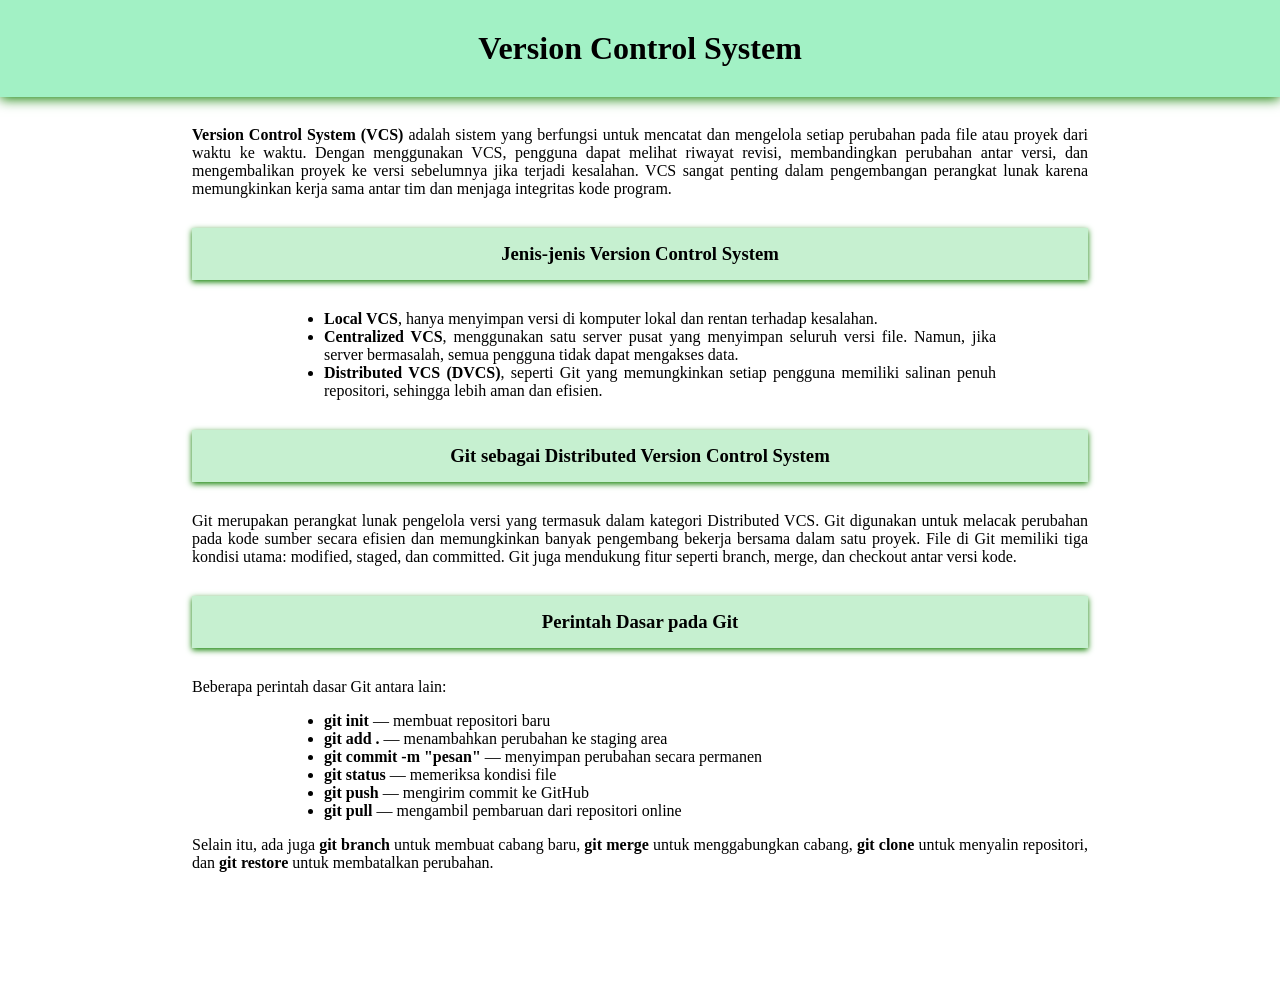
==== indexx.html @ 7851b5a6 "first commit" ====
<!DOCTYPE html>
<html lang="en">
<head>
    <meta charset="UTF-8">
    <meta name="viewport" content="width=device-width, initial-scale=1.0">
    <title>Version Control System</title>
    <link rel="stylesheet" href="styleee.css">
</head>
<body>
    <h1>Version Control System</h1>
        <p><b>Version Control System (VCS)</b> adalah sistem yang berfungsi untuk mencatat dan mengelola setiap perubahan pada file atau proyek dari waktu ke waktu. 
        Dengan menggunakan VCS, pengguna dapat melihat riwayat revisi, membandingkan perubahan antar versi, dan mengembalikan proyek ke versi sebelumnya jika terjadi kesalahan. 
        VCS sangat penting dalam pengembangan perangkat lunak karena memungkinkan kerja sama antar tim dan menjaga integritas kode program. 
        </p>

    <h3>Jenis-jenis Version Control System</h3>
        <ul>
            <li><b>Local VCS</b>, hanya menyimpan versi di komputer lokal dan rentan terhadap kesalahan.</li>
            <li><b>Centralized VCS</b>, menggunakan satu server pusat yang menyimpan seluruh versi file. Namun, jika server bermasalah, semua pengguna tidak dapat mengakses data.</li>
            <li><b>Distributed VCS (DVCS)</b>, seperti Git yang memungkinkan setiap pengguna memiliki salinan penuh repositori, sehingga lebih aman dan efisien.</li>
        </ul>

    <h3>Git sebagai Distributed Version Control System</h3>
        <p>Git merupakan perangkat lunak pengelola versi yang termasuk dalam kategori Distributed VCS.
            Git digunakan untuk melacak perubahan pada kode sumber secara efisien dan memungkinkan banyak pengembang bekerja bersama dalam satu proyek.
            File di Git memiliki tiga kondisi utama: modified, staged, dan committed. Git juga mendukung fitur seperti branch, merge, dan checkout antar versi kode.
        </p>

    <h3>Perintah Dasar pada Git</h3>
        <p>Beberapa perintah dasar Git antara lain:</p>
            <ul>
                <li><b>git init</b> — membuat repositori baru</li>
                <li><b>git add .</b> — menambahkan perubahan ke staging area</li>
                <li><b>git commit -m "pesan"</b> — menyimpan perubahan secara permanen</li>
                <li><b>git status</b> — memeriksa kondisi file</li>
                <li><b>git push</b> — mengirim commit ke GitHub</li>
                <li><b>git pull</b> — mengambil pembaruan dari repositori online</li>
            </ul>
        <p>
            Selain itu, ada juga <b>git branch</b> untuk membuat cabang baru, <b>git merge</b> untuk menggabungkan cabang, <b>git clone</b> untuk menyalin repositori, dan <b>git restore</b> untuk membatalkan perubahan.
        </p>
</body>
</html>
---- styleee.css ----
/* body{
    margin: 0;
    padding: 0;
    padding-top: 110px; 
    text-align: center;
}

.header{ 
    position: fixed; 
    width: 100%; 
    top: 0; 
    box-shadow: 0 2px 12px rgb(221, 221, 236); 
    background-color: hsl(147, 74%, 79%);
    padding: 10px 0; 
    color: maroon; 
}

h3{
    text-align: center;
}

.summary{
    width: 70%;
    text-align: justify;
    margin-left: auto;
    margin-right: auto;
}

.jns{
    width: 70%;
    text-align: justify;
    margin-left: auto;
    margin-right: auto;
}

.git{
    width: 70%;
    text-align: justify;
    margin-left: auto;
    margin-right: auto;
}

.pd{
    width: 70%;
    text-align: justify;
    margin-left: auto;
    margin-right: auto;
} */

body {
    margin: 0;
    padding: 110px 15%;
    text-align: justify;
}

h1 {
    position: fixed;
    top: 0;
    left: 0;
    width: 100%;
    background-color: hsl(147, 74%, 79%);
    text-align: center;
    padding: 30px 0;
    margin: 0;
    box-shadow: 0 2px 12px rgb(15, 128, 0);
}

h3 {
    text-align: center;
    margin-top: 40px;
    background-color: #c6f0d0;
    padding: 15px 15px;
    box-shadow: 0 2px 6px rgb(15, 128, 0);
    margin: 30px 0;
}

ul {
    width: 75%;
    margin: auto;
    text-align: justify;
}
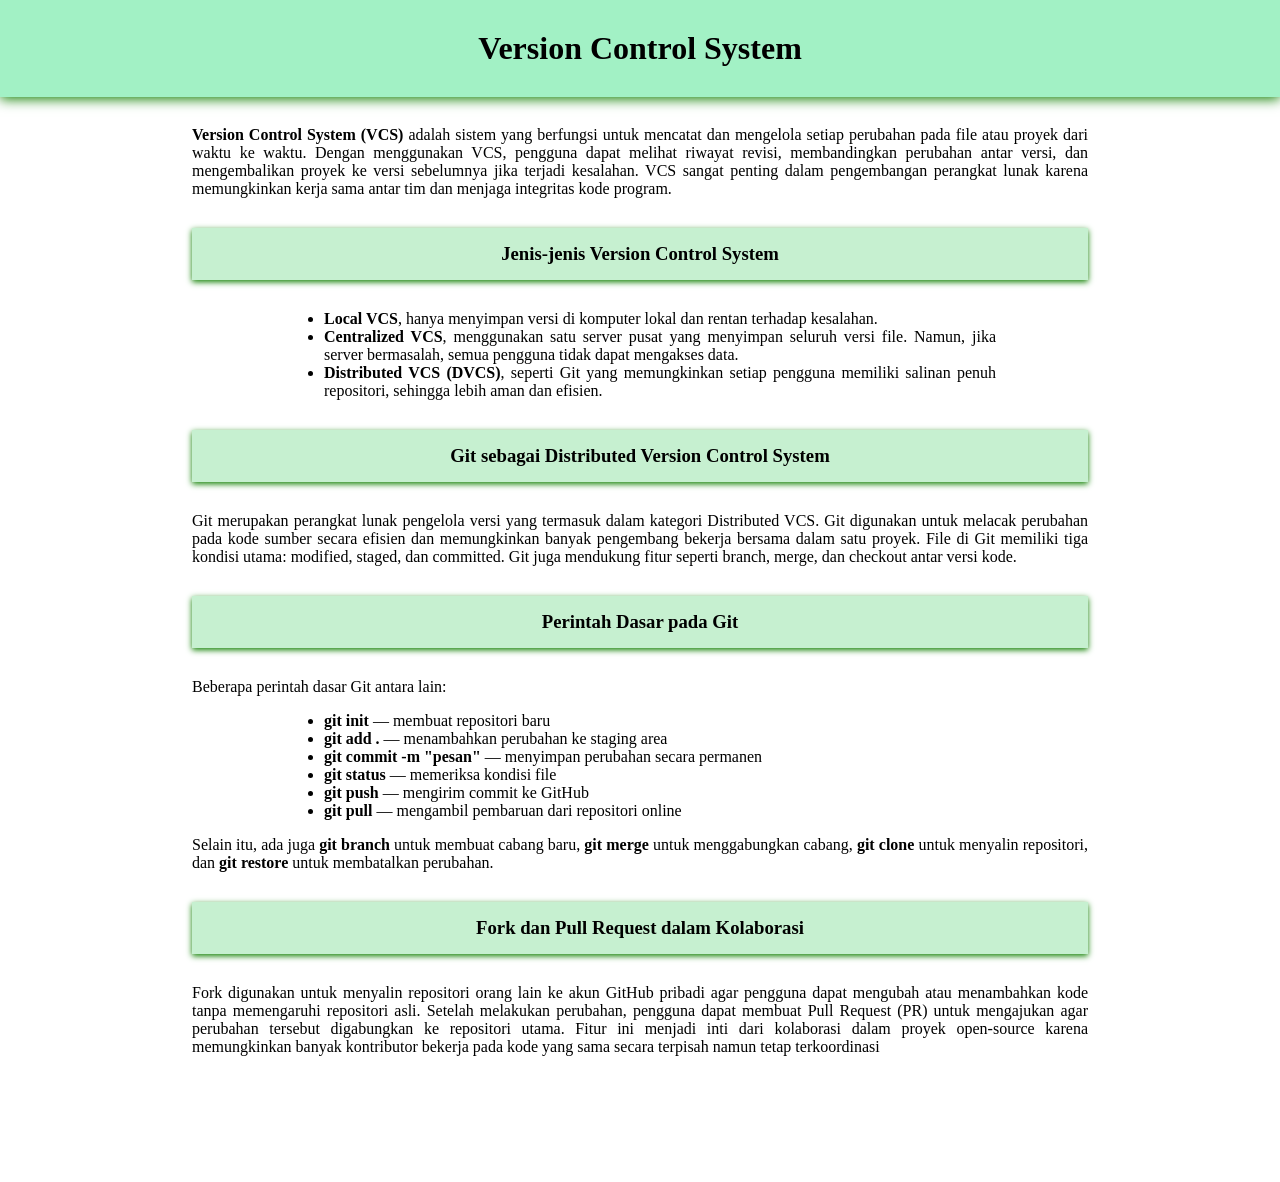
==== commit 20b18876: "sec commit" ====
--- a/indexx.html
+++ b/indexx.html
@@ -39,5 +39,12 @@
         <p>
             Selain itu, ada juga <b>git branch</b> untuk membuat cabang baru, <b>git merge</b> untuk menggabungkan cabang, <b>git clone</b> untuk menyalin repositori, dan <b>git restore</b> untuk membatalkan perubahan.
         </p>
+    
+        <h3>Fork dan Pull Request dalam Kolaborasi</h3>
+        <p>
+            Fork digunakan untuk menyalin repositori orang lain ke akun GitHub pribadi agar pengguna dapat mengubah atau menambahkan kode tanpa memengaruhi repositori asli.
+            Setelah melakukan perubahan, pengguna dapat membuat Pull Request (PR) untuk mengajukan agar perubahan tersebut digabungkan ke repositori utama. 
+            Fitur ini menjadi inti dari kolaborasi dalam proyek open-source karena memungkinkan banyak kontributor bekerja pada kode yang sama secara terpisah namun tetap terkoordinasi
+        </p>
 </body>
 </html>
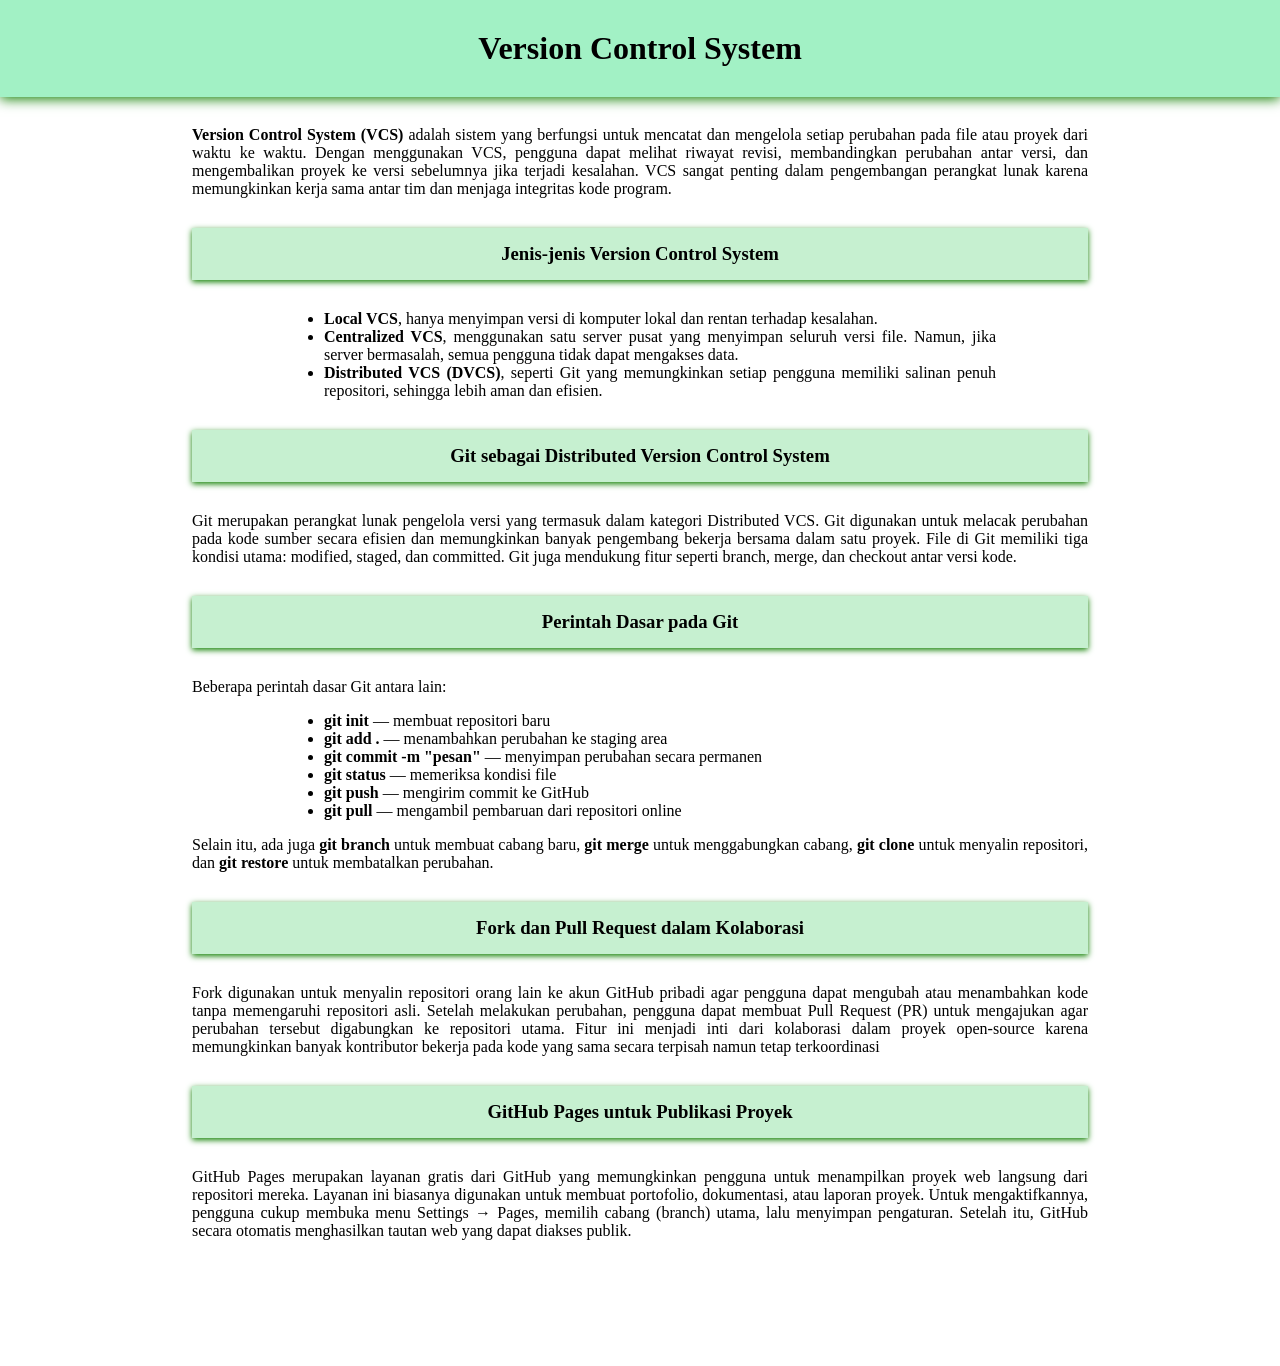
==== commit 7eef4e74: "third commit" ====
--- a/indexx.html
+++ b/indexx.html
@@ -41,10 +41,18 @@
         </p>
     
         <h3>Fork dan Pull Request dalam Kolaborasi</h3>
-        <p>
+            <p>
             Fork digunakan untuk menyalin repositori orang lain ke akun GitHub pribadi agar pengguna dapat mengubah atau menambahkan kode tanpa memengaruhi repositori asli.
             Setelah melakukan perubahan, pengguna dapat membuat Pull Request (PR) untuk mengajukan agar perubahan tersebut digabungkan ke repositori utama. 
             Fitur ini menjadi inti dari kolaborasi dalam proyek open-source karena memungkinkan banyak kontributor bekerja pada kode yang sama secara terpisah namun tetap terkoordinasi
-        </p>
+            </p>
+        
+        <h3>GitHub Pages untuk Publikasi Proyek</h3>
+            <p>
+            GitHub Pages merupakan layanan gratis dari GitHub yang memungkinkan pengguna untuk menampilkan proyek web langsung dari repositori mereka.
+            Layanan ini biasanya digunakan untuk membuat portofolio, dokumentasi, atau laporan proyek.
+            Untuk mengaktifkannya, pengguna cukup membuka menu Settings → Pages, memilih cabang (branch) utama, lalu menyimpan pengaturan.
+            Setelah itu, GitHub secara otomatis menghasilkan tautan web yang dapat diakses publik.
+            </p>
 </body>
 </html>
